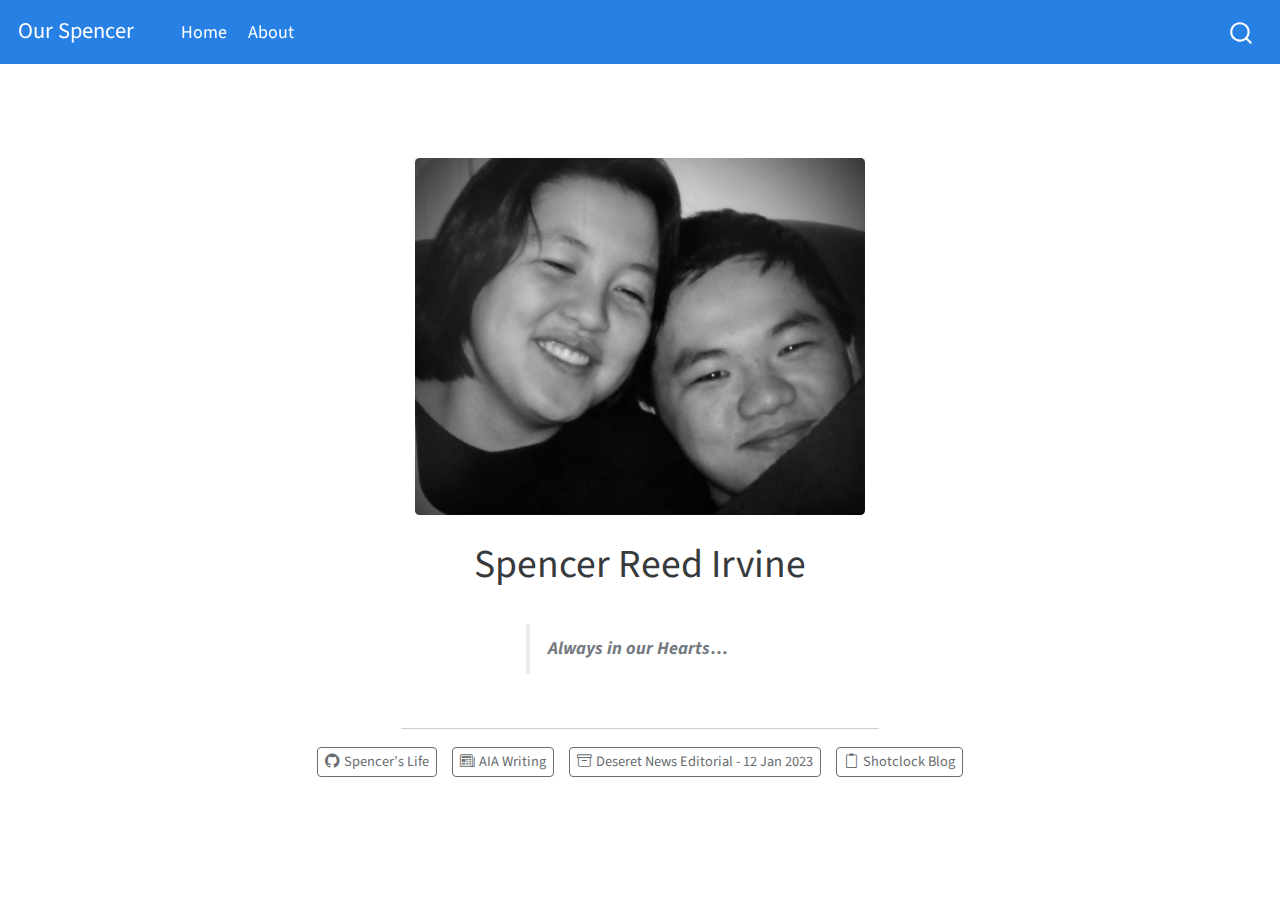
==== docs/index.html @ 05749479 "initial commit" ====
<!DOCTYPE html>
<html xmlns="http://www.w3.org/1999/xhtml" lang="en" xml:lang="en"><head>

<meta charset="utf-8">
<meta name="generator" content="quarto-1.2.269">

<meta name="viewport" content="width=device-width, initial-scale=1.0, user-scalable=yes">


<title>Our Spencer - Spencer Reed Irvine</title>
<style>
code{white-space: pre-wrap;}
span.smallcaps{font-variant: small-caps;}
div.columns{display: flex; gap: min(4vw, 1.5em);}
div.column{flex: auto; overflow-x: auto;}
div.hanging-indent{margin-left: 1.5em; text-indent: -1.5em;}
ul.task-list{list-style: none;}
ul.task-list li input[type="checkbox"] {
  width: 0.8em;
  margin: 0 0.8em 0.2em -1.6em;
  vertical-align: middle;
}
</style>


<script src="site_libs/quarto-nav/quarto-nav.js"></script>
<script src="site_libs/quarto-nav/headroom.min.js"></script>
<script src="site_libs/clipboard/clipboard.min.js"></script>
<script src="site_libs/quarto-search/autocomplete.umd.js"></script>
<script src="site_libs/quarto-search/fuse.min.js"></script>
<script src="site_libs/quarto-search/quarto-search.js"></script>
<meta name="quarto:offset" content="./">
<script src="site_libs/quarto-html/quarto.js"></script>
<script src="site_libs/quarto-html/popper.min.js"></script>
<script src="site_libs/quarto-html/tippy.umd.min.js"></script>
<link href="site_libs/quarto-html/tippy.css" rel="stylesheet">
<link href="site_libs/quarto-html/quarto-syntax-highlighting.css" rel="stylesheet" id="quarto-text-highlighting-styles">
<script src="site_libs/bootstrap/bootstrap.min.js"></script>
<link href="site_libs/bootstrap/bootstrap-icons.css" rel="stylesheet">
<link href="site_libs/bootstrap/bootstrap.min.css" rel="stylesheet" id="quarto-bootstrap" data-mode="light">
<script id="quarto-search-options" type="application/json">{
  "location": "navbar",
  "copy-button": false,
  "collapse-after": 3,
  "panel-placement": "end",
  "type": "overlay",
  "limit": 20,
  "language": {
    "search-no-results-text": "No results",
    "search-matching-documents-text": "matching documents",
    "search-copy-link-title": "Copy link to search",
    "search-hide-matches-text": "Hide additional matches",
    "search-more-match-text": "more match in this document",
    "search-more-matches-text": "more matches in this document",
    "search-clear-button-title": "Clear",
    "search-detached-cancel-button-title": "Cancel",
    "search-submit-button-title": "Submit"
  }
}</script>


<link rel="stylesheet" href="styles.css">
</head>

<body class="nav-fixed fullcontent">

<div id="quarto-search-results"></div>
  <header id="quarto-header" class="headroom fixed-top">
    <nav class="navbar navbar-expand-lg navbar-dark ">
      <div class="navbar-container container-fluid">
      <div class="navbar-brand-container">
    <a class="navbar-brand" href="./index.html">
    <span class="navbar-title">Our Spencer</span>
    </a>
  </div>
          <button class="navbar-toggler" type="button" data-bs-toggle="collapse" data-bs-target="#navbarCollapse" aria-controls="navbarCollapse" aria-expanded="false" aria-label="Toggle navigation" onclick="if (window.quartoToggleHeadroom) { window.quartoToggleHeadroom(); }">
  <span class="navbar-toggler-icon"></span>
</button>
          <div class="collapse navbar-collapse" id="navbarCollapse">
            <ul class="navbar-nav navbar-nav-scroll me-auto">
  <li class="nav-item">
    <a class="nav-link active" href="./index.html" aria-current="page">
 <span class="menu-text">Home</span></a>
  </li>  
  <li class="nav-item">
    <a class="nav-link" href="./about.html">
 <span class="menu-text">About</span></a>
  </li>  
</ul>
              <div id="quarto-search" class="" title="Search"></div>
          </div> <!-- /navcollapse -->
      </div> <!-- /container-fluid -->
    </nav>
</header>
<!-- content -->
<div id="quarto-content" class="quarto-container page-columns page-rows-contents page-layout-article page-navbar">
<!-- sidebar -->
<!-- margin-sidebar -->
    
<!-- main -->
<div class="quarto-about-jolla">
  <img src="kristy2-EDIT.jpg" class="about-image
  rounded " style="width: 25em;">
 <header id="title-block-header" class="quarto-title-block default">
<div class="quarto-title">
<h1 class="title">Spencer Reed Irvine</h1>
</div>
<div class="quarto-title-meta">
  </div>
</header><main class="content" id="quarto-document-content">
<blockquote class="blockquote">
<p><strong><em>Always in our Hearts</em>…</strong></p>
</blockquote>


</main> 
  <hr class="about-sep">
   <div class="about-links">
  <a href="https://spencerirvinereed.github.io/spencer/" class="about-link">
    <i class="bi bi-github"></i>
     <span class="about-link-text">Spencer’s Life</span>
  </a>
  <a href="https://spencerirvinereed.github.io/aia/" class="about-link">
    <i class="bi bi-newspaper"></i>
     <span class="about-link-text">AIA Writing</span>
  </a>
  <a href="https://www.deseret.com/authors/spencer-irvine" class="about-link">
    <i class="bi bi-archive"></i>
     <span class="about-link-text">Deseret News Editorial - 12 Jan 2023</span>
  </a>
  <a href="https://shotclockblog.wordpress.com/" class="about-link">
    <i class="bi bi-clipboard2"></i>
     <span class="about-link-text">Shotclock Blog</span>
  </a>
</div>
</div>
 <!-- /main -->
<script id="quarto-html-after-body" type="application/javascript">
window.document.addEventListener("DOMContentLoaded", function (event) {
  const toggleBodyColorMode = (bsSheetEl) => {
    const mode = bsSheetEl.getAttribute("data-mode");
    const bodyEl = window.document.querySelector("body");
    if (mode === "dark") {
      bodyEl.classList.add("quarto-dark");
      bodyEl.classList.remove("quarto-light");
    } else {
      bodyEl.classList.add("quarto-light");
      bodyEl.classList.remove("quarto-dark");
    }
  }
  const toggleBodyColorPrimary = () => {
    const bsSheetEl = window.document.querySelector("link#quarto-bootstrap");
    if (bsSheetEl) {
      toggleBodyColorMode(bsSheetEl);
    }
  }
  toggleBodyColorPrimary();  
  const clipboard = new window.ClipboardJS('.code-copy-button', {
    target: function(trigger) {
      return trigger.previousElementSibling;
    }
  });
  clipboard.on('success', function(e) {
    // button target
    const button = e.trigger;
    // don't keep focus
    button.blur();
    // flash "checked"
    button.classList.add('code-copy-button-checked');
    var currentTitle = button.getAttribute("title");
    button.setAttribute("title", "Copied!");
    let tooltip;
    if (window.bootstrap) {
      button.setAttribute("data-bs-toggle", "tooltip");
      button.setAttribute("data-bs-placement", "left");
      button.setAttribute("data-bs-title", "Copied!");
      tooltip = new bootstrap.Tooltip(button, 
        { trigger: "manual", 
          customClass: "code-copy-button-tooltip",
          offset: [0, -8]});
      tooltip.show();    
    }
    setTimeout(function() {
      if (tooltip) {
        tooltip.hide();
        button.removeAttribute("data-bs-title");
        button.removeAttribute("data-bs-toggle");
        button.removeAttribute("data-bs-placement");
      }
      button.setAttribute("title", currentTitle);
      button.classList.remove('code-copy-button-checked');
    }, 1000);
    // clear code selection
    e.clearSelection();
  });
  function tippyHover(el, contentFn) {
    const config = {
      allowHTML: true,
      content: contentFn,
      maxWidth: 500,
      delay: 100,
      arrow: false,
      appendTo: function(el) {
          return el.parentElement;
      },
      interactive: true,
      interactiveBorder: 10,
      theme: 'quarto',
      placement: 'bottom-start'
    };
    window.tippy(el, config); 
  }
  const noterefs = window.document.querySelectorAll('a[role="doc-noteref"]');
  for (var i=0; i<noterefs.length; i++) {
    const ref = noterefs[i];
    tippyHover(ref, function() {
      // use id or data attribute instead here
      let href = ref.getAttribute('data-footnote-href') || ref.getAttribute('href');
      try { href = new URL(href).hash; } catch {}
      const id = href.replace(/^#\/?/, "");
      const note = window.document.getElementById(id);
      return note.innerHTML;
    });
  }
  const findCites = (el) => {
    const parentEl = el.parentElement;
    if (parentEl) {
      const cites = parentEl.dataset.cites;
      if (cites) {
        return {
          el,
          cites: cites.split(' ')
        };
      } else {
        return findCites(el.parentElement)
      }
    } else {
      return undefined;
    }
  };
  var bibliorefs = window.document.querySelectorAll('a[role="doc-biblioref"]');
  for (var i=0; i<bibliorefs.length; i++) {
    const ref = bibliorefs[i];
    const citeInfo = findCites(ref);
    if (citeInfo) {
      tippyHover(citeInfo.el, function() {
        var popup = window.document.createElement('div');
        citeInfo.cites.forEach(function(cite) {
          var citeDiv = window.document.createElement('div');
          citeDiv.classList.add('hanging-indent');
          citeDiv.classList.add('csl-entry');
          var biblioDiv = window.document.getElementById('ref-' + cite);
          if (biblioDiv) {
            citeDiv.innerHTML = biblioDiv.innerHTML;
          }
          popup.appendChild(citeDiv);
        });
        return popup.innerHTML;
      });
    }
  }
});
</script>
</div> <!-- /content -->



</body></html>
---- docs/site_libs/quarto-html/tippy.css ----
.tippy-box[data-animation=fade][data-state=hidden]{opacity:0}[data-tippy-root]{max-width:calc(100vw - 10px)}.tippy-box{position:relative;background-color:#333;color:#fff;border-radius:4px;font-size:14px;line-height:1.4;white-space:normal;outline:0;transition-property:transform,visibility,opacity}.tippy-box[data-placement^=top]>.tippy-arrow{bottom:0}.tippy-box[data-placement^=top]>.tippy-arrow:before{bottom:-7px;left:0;border-width:8px 8px 0;border-top-color:initial;transform-origin:center top}.tippy-box[data-placement^=bottom]>.tippy-arrow{top:0}.tippy-box[data-placement^=bottom]>.tippy-arrow:before{top:-7px;left:0;border-width:0 8px 8px;border-bottom-color:initial;transform-origin:center bottom}.tippy-box[data-placement^=left]>.tippy-arrow{right:0}.tippy-box[data-placement^=left]>.tippy-arrow:before{border-width:8px 0 8px 8px;border-left-color:initial;right:-7px;transform-origin:center left}.tippy-box[data-placement^=right]>.tippy-arrow{left:0}.tippy-box[data-placement^=right]>.tippy-arrow:before{left:-7px;border-width:8px 8px 8px 0;border-right-color:initial;transform-origin:center right}.tippy-box[data-inertia][data-state=visible]{transition-timing-function:cubic-bezier(.54,1.5,.38,1.11)}.tippy-arrow{width:16px;height:16px;color:#333}.tippy-arrow:before{content:"";position:absolute;border-color:transparent;border-style:solid}.tippy-content{position:relative;padding:5px 9px;z-index:1}
---- docs/site_libs/quarto-html/quarto-syntax-highlighting.css ----
/* quarto syntax highlight colors */
:root {
  --quarto-hl-ot-color: #003B4F;
  --quarto-hl-at-color: #657422;
  --quarto-hl-ss-color: #20794D;
  --quarto-hl-an-color: #5E5E5E;
  --quarto-hl-fu-color: #4758AB;
  --quarto-hl-st-color: #20794D;
  --quarto-hl-cf-color: #003B4F;
  --quarto-hl-op-color: #5E5E5E;
  --quarto-hl-er-color: #AD0000;
  --quarto-hl-bn-color: #AD0000;
  --quarto-hl-al-color: #AD0000;
  --quarto-hl-va-color: #111111;
  --quarto-hl-bu-color: inherit;
  --quarto-hl-ex-color: inherit;
  --quarto-hl-pp-color: #AD0000;
  --quarto-hl-in-color: #5E5E5E;
  --quarto-hl-vs-color: #20794D;
  --quarto-hl-wa-color: #5E5E5E;
  --quarto-hl-do-color: #5E5E5E;
  --quarto-hl-im-color: #00769E;
  --quarto-hl-ch-color: #20794D;
  --quarto-hl-dt-color: #AD0000;
  --quarto-hl-fl-color: #AD0000;
  --quarto-hl-co-color: #5E5E5E;
  --quarto-hl-cv-color: #5E5E5E;
  --quarto-hl-cn-color: #8f5902;
  --quarto-hl-sc-color: #5E5E5E;
  --quarto-hl-dv-color: #AD0000;
  --quarto-hl-kw-color: #003B4F;
}

/* other quarto variables */
:root {
  --quarto-font-monospace: SFMono-Regular, Menlo, Monaco, Consolas, "Liberation Mono", "Courier New", monospace;
}

pre > code.sourceCode > span {
  color: #003B4F;
}

code span {
  color: #003B4F;
}

code.sourceCode > span {
  color: #003B4F;
}

div.sourceCode,
div.sourceCode pre.sourceCode {
  color: #003B4F;
}

code span.ot {
  color: #003B4F;
}

code span.at {
  color: #657422;
}

code span.ss {
  color: #20794D;
}

code span.an {
  color: #5E5E5E;
}

code span.fu {
  color: #4758AB;
}

code span.st {
  color: #20794D;
}

code span.cf {
  color: #003B4F;
}

code span.op {
  color: #5E5E5E;
}

code span.er {
  color: #AD0000;
}

code span.bn {
  color: #AD0000;
}

code span.al {
  color: #AD0000;
}

code span.va {
  color: #111111;
}

code span.pp {
  color: #AD0000;
}

code span.in {
  color: #5E5E5E;
}

code span.vs {
  color: #20794D;
}

code span.wa {
  color: #5E5E5E;
  font-style: italic;
}

code span.do {
  color: #5E5E5E;
  font-style: italic;
}

code span.im {
  color: #00769E;
}

code span.ch {
  color: #20794D;
}

code span.dt {
  color: #AD0000;
}

code span.fl {
  color: #AD0000;
}

code span.co {
  color: #5E5E5E;
}

code span.cv {
  color: #5E5E5E;
  font-style: italic;
}

code span.cn {
  color: #8f5902;
}

code span.sc {
  color: #5E5E5E;
}

code span.dv {
  color: #AD0000;
}

code span.kw {
  color: #003B4F;
}

.prevent-inlining {
  content: "</";
}

/*# sourceMappingURL=debc5d5d77c3f9108843748ff7464032.css.map */
---- docs/styles.css ----
/* css styles */
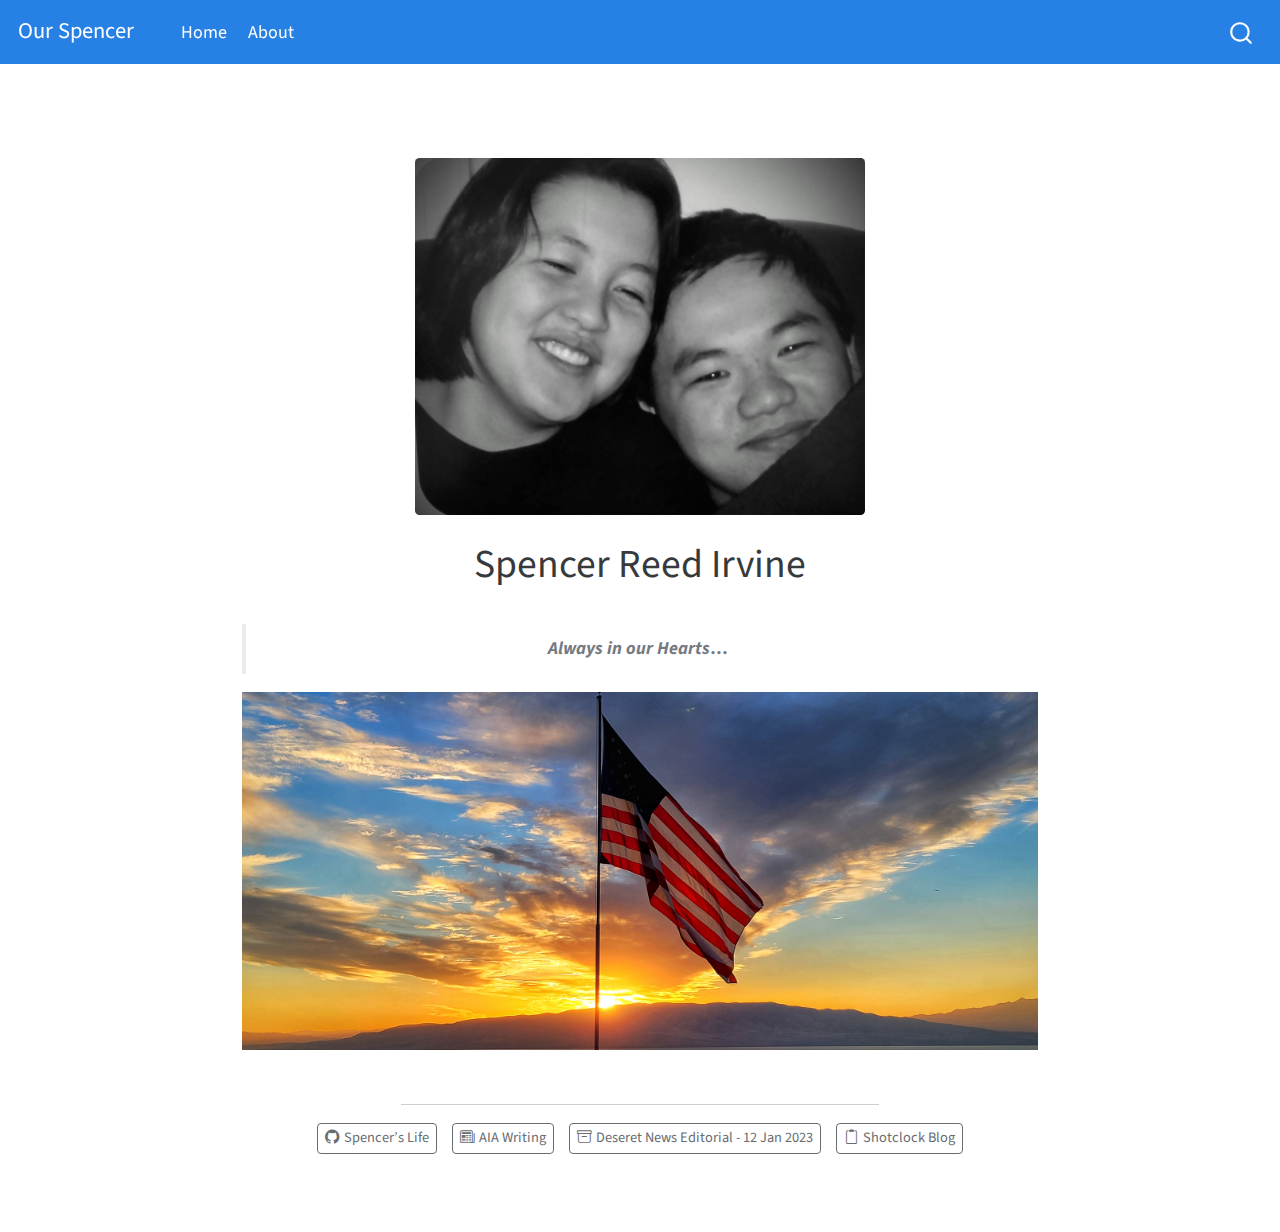
==== commit c761a9de: "add photo" ====
--- a/docs/index.html
+++ b/docs/index.html
@@ -111,6 +111,7 @@
 <blockquote class="blockquote">
 <p><strong><em>Always in our Hearts</em>…</strong></p>
 </blockquote>
+<p><img src="flag.jpeg" class="img-fluid"></p>
 
 
 </main> 
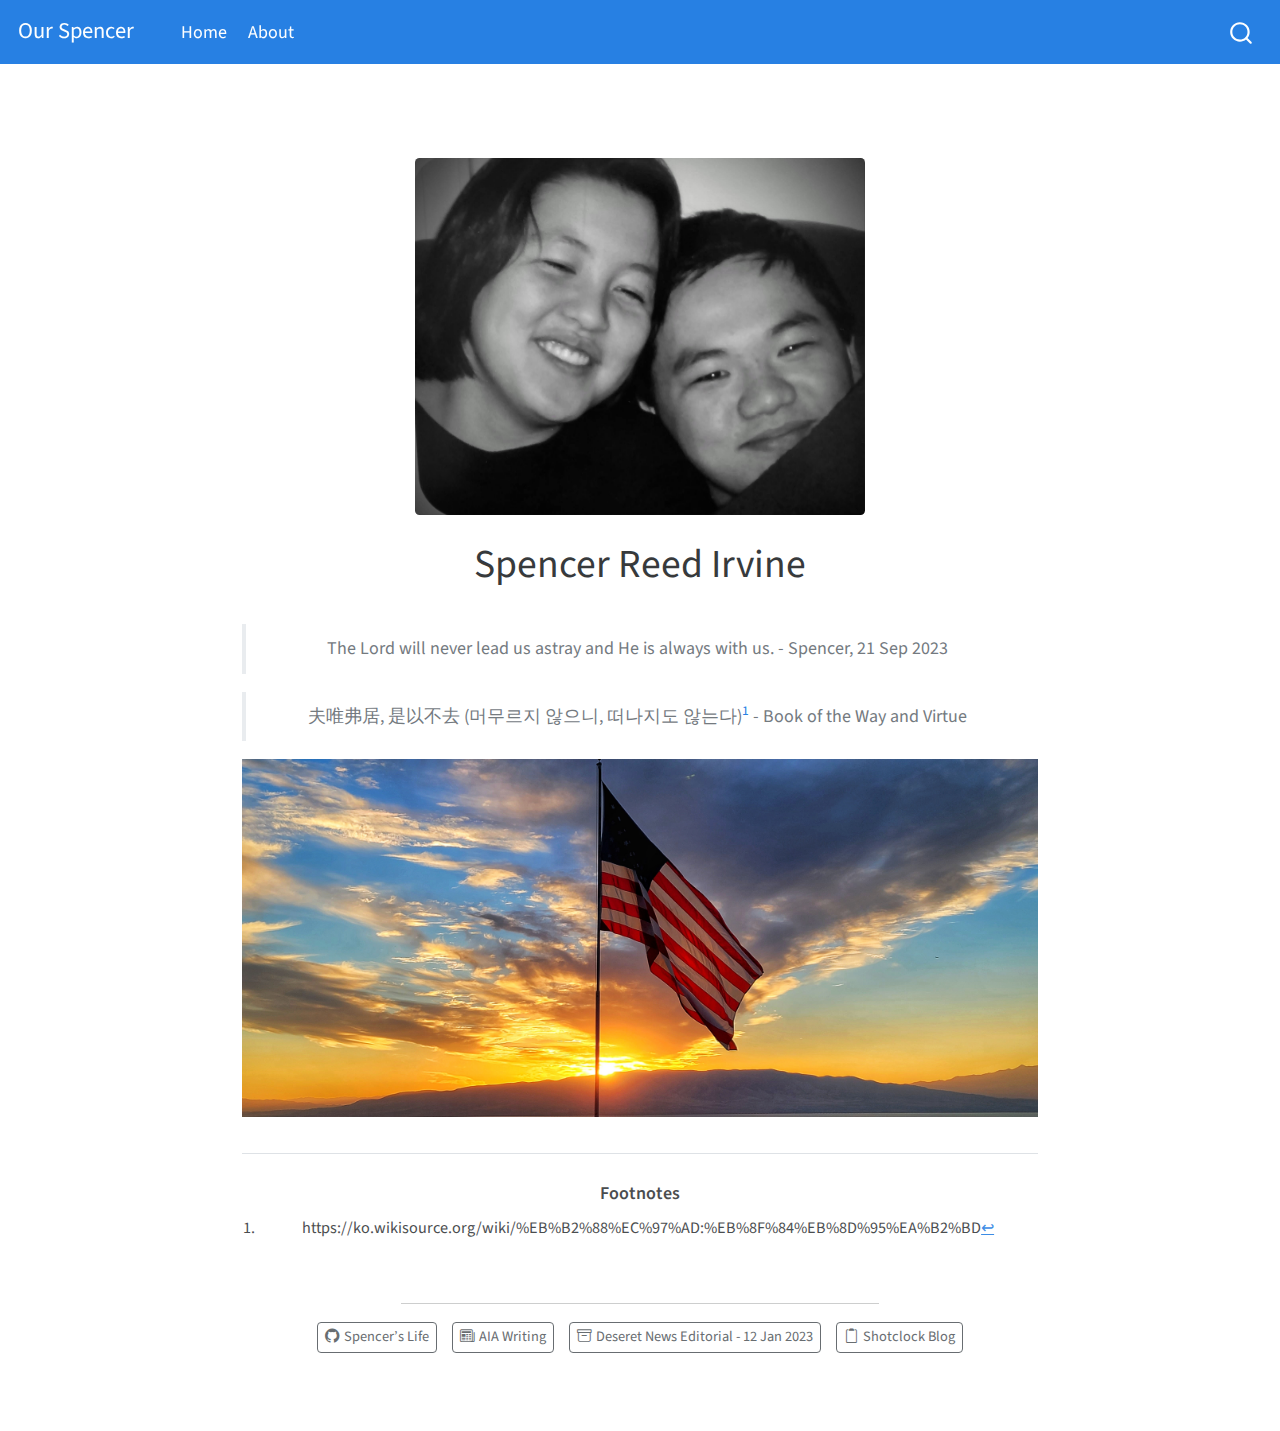
==== commit 509c33de: "quotes added" ====
--- a/docs/index.html
+++ b/docs/index.html
@@ -109,12 +109,21 @@
   </div>
 </header><main class="content" id="quarto-document-content">
 <blockquote class="blockquote">
-<p><strong><em>Always in our Hearts</em>…</strong></p>
+<p>The Lord will never lead us astray and He is always with us. - Spencer, 21 Sep 2023</p>
+</blockquote>
+<blockquote class="blockquote">
+<p>夫唯弗居, 是以不去 (머무르지 않으니, 떠나지도 않는다)<a href="#fn1" class="footnote-ref" id="fnref1" role="doc-noteref"><sup>1</sup></a> - Book of the Way and Virtue</p>
 </blockquote>
 <p><img src="flag.jpeg" class="img-fluid"></p>
 
 
-</main> 
+
+<div id="quarto-appendix" class="default"><section id="footnotes" class="footnotes footnotes-end-of-document" role="doc-endnotes"><h2 class="anchored quarto-appendix-heading">Footnotes</h2>
+
+<ol>
+<li id="fn1"><p>https://ko.wikisource.org/wiki/%EB%B2%88%EC%97%AD:%EB%8F%84%EB%8D%95%EA%B2%BD<a href="#fnref1" class="footnote-back" role="doc-backlink">↩︎</a></p></li>
+</ol>
+</section></div></main> 
   <hr class="about-sep">
    <div class="about-links">
   <a href="https://spencerirvinereed.github.io/spencer/" class="about-link">
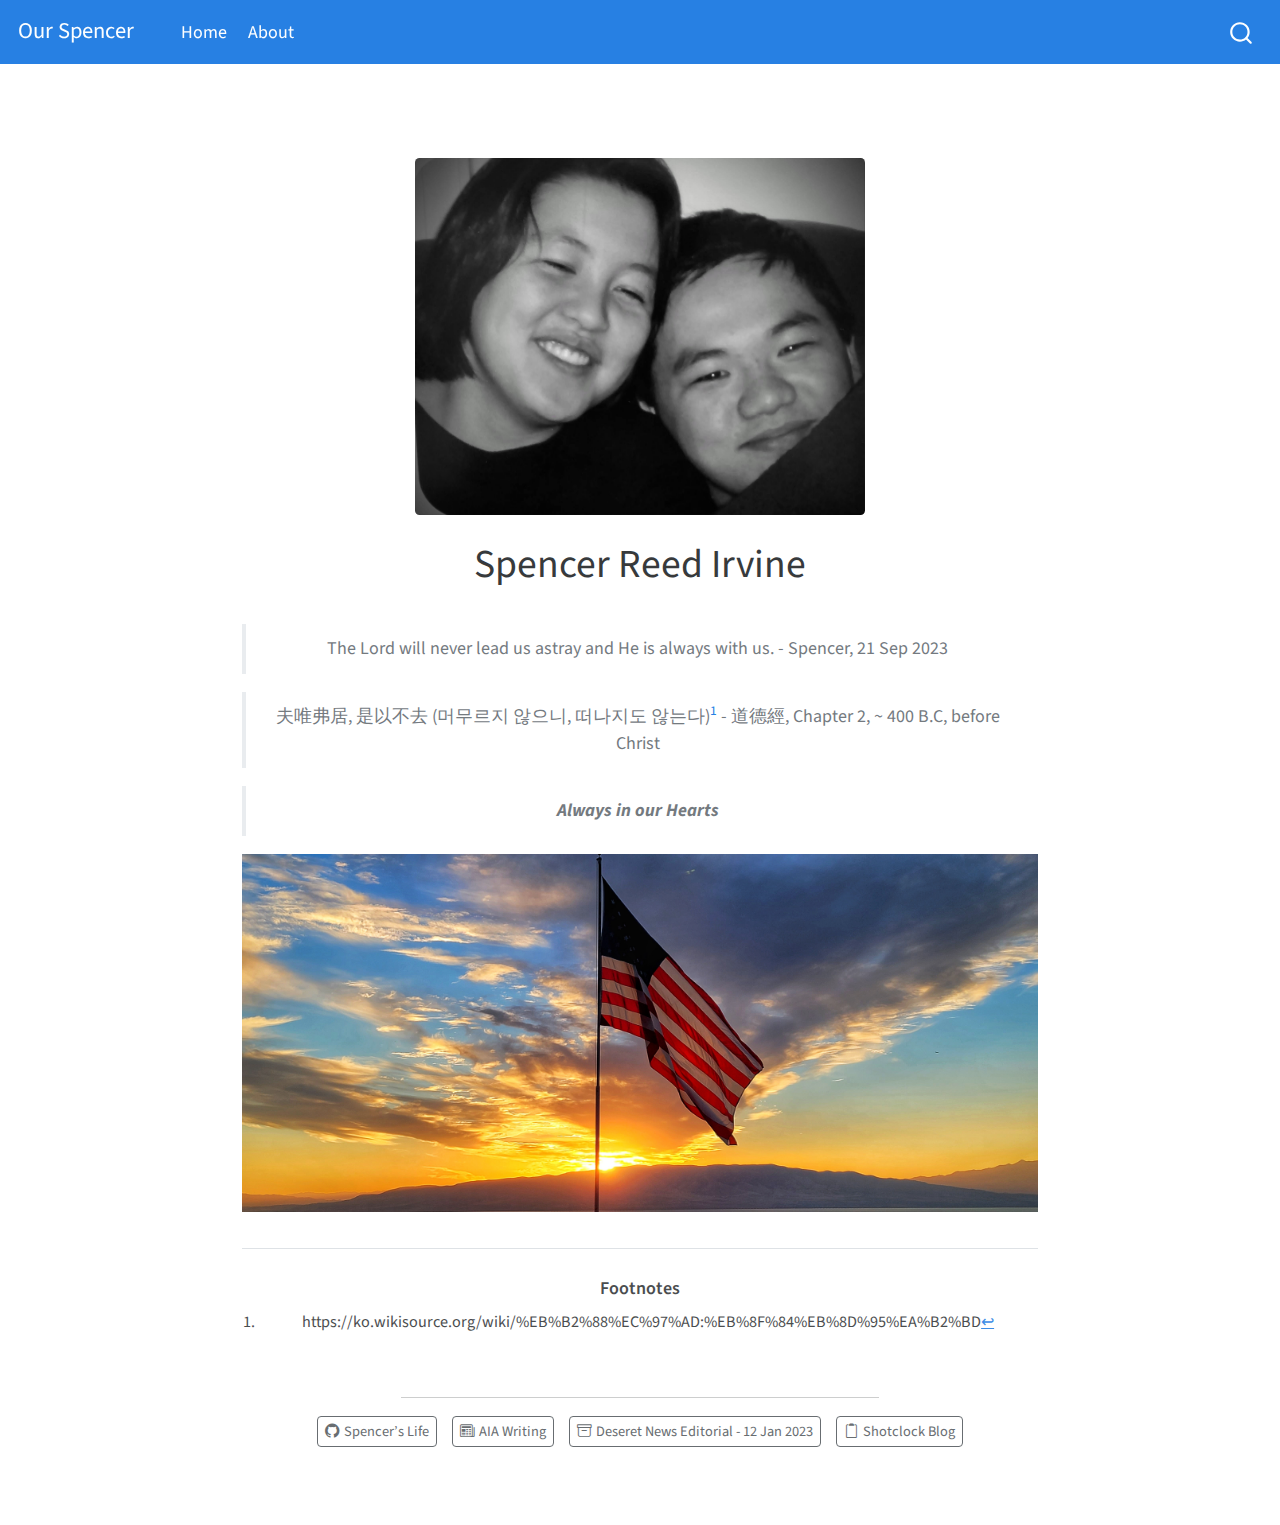
==== commit 3a1a80ba: "one more quote" ====
--- a/docs/index.html
+++ b/docs/index.html
@@ -112,7 +112,10 @@
 <p>The Lord will never lead us astray and He is always with us. - Spencer, 21 Sep 2023</p>
 </blockquote>
 <blockquote class="blockquote">
-<p>夫唯弗居, 是以不去 (머무르지 않으니, 떠나지도 않는다)<a href="#fn1" class="footnote-ref" id="fnref1" role="doc-noteref"><sup>1</sup></a> - Book of the Way and Virtue</p>
+<p>夫唯弗居, 是以不去 (머무르지 않으니, 떠나지도 않는다)<a href="#fn1" class="footnote-ref" id="fnref1" role="doc-noteref"><sup>1</sup></a> - 道德經, Chapter 2, ~ 400 B.C, before Christ</p>
+</blockquote>
+<blockquote class="blockquote">
+<p><strong><em>Always in our Hearts</em></strong></p>
 </blockquote>
 <p><img src="flag.jpeg" class="img-fluid"></p>
 
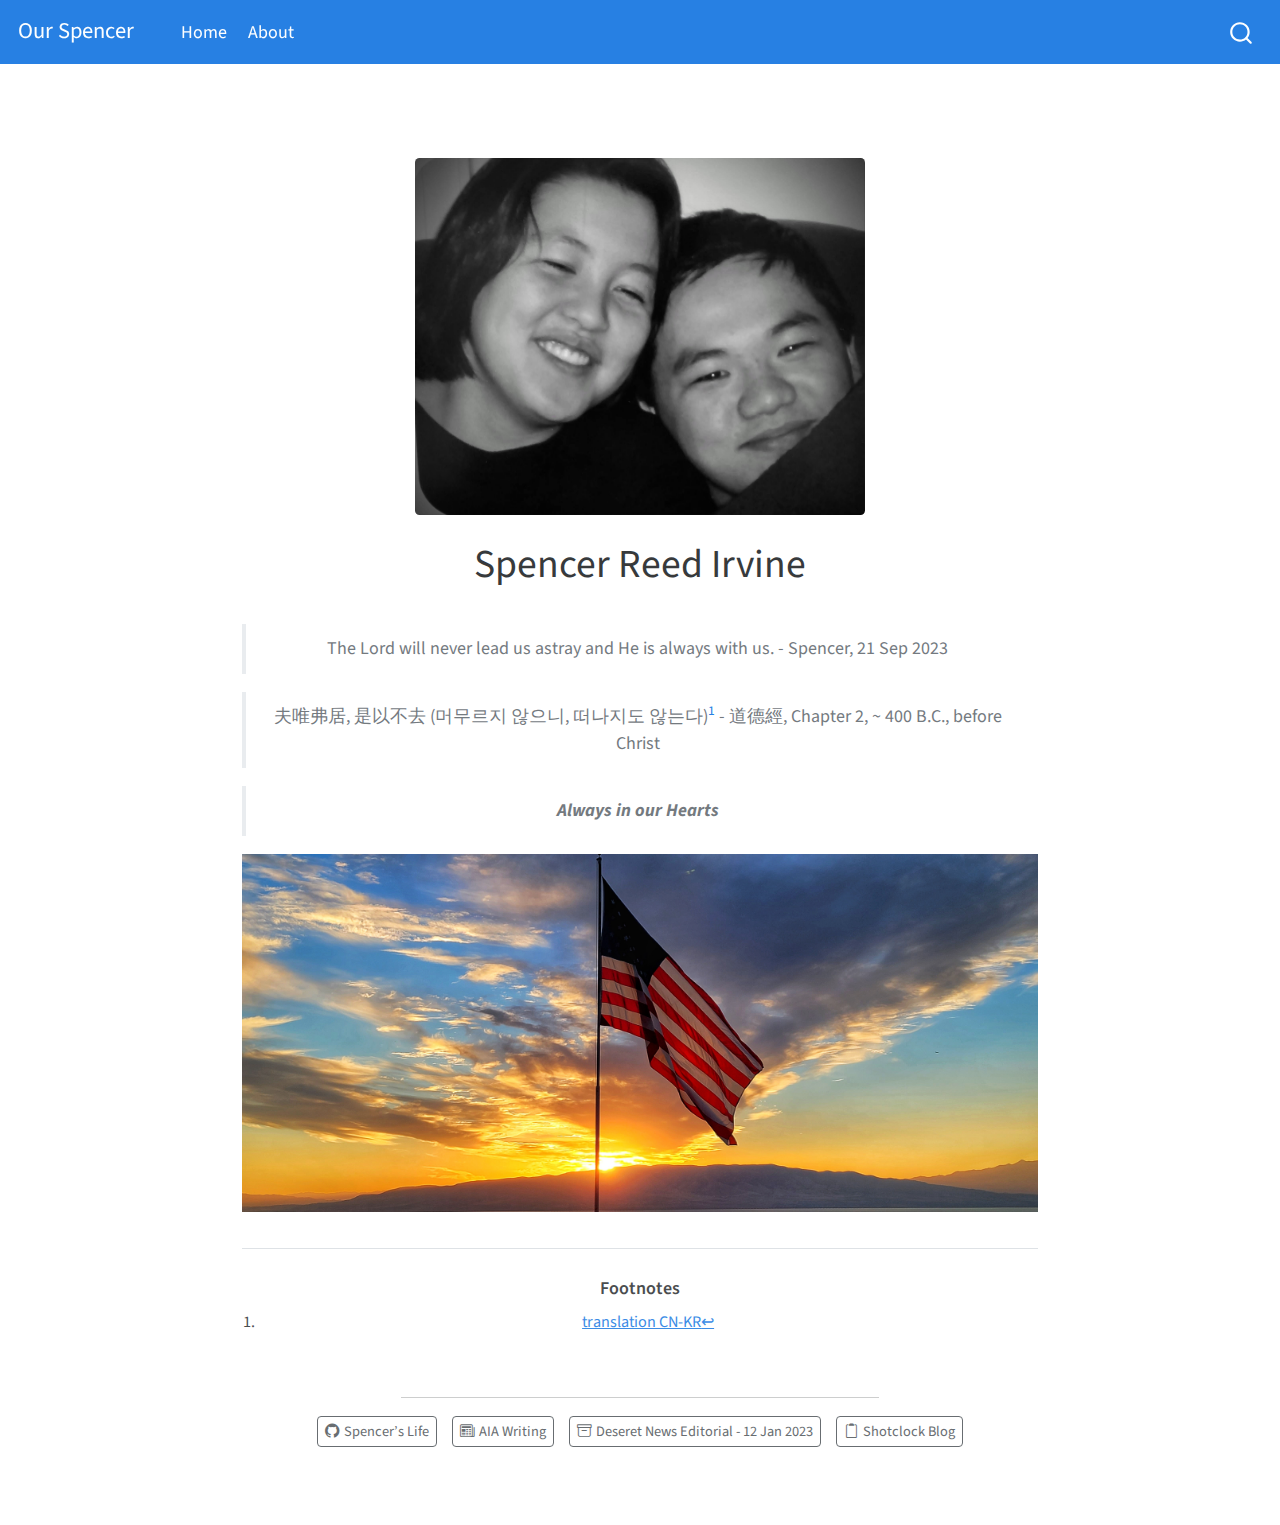
==== commit 3080f504: "format changes" ====
--- a/docs/index.html
+++ b/docs/index.html
@@ -112,7 +112,7 @@
 <p>The Lord will never lead us astray and He is always with us. - Spencer, 21 Sep 2023</p>
 </blockquote>
 <blockquote class="blockquote">
-<p>夫唯弗居, 是以不去 (머무르지 않으니, 떠나지도 않는다)<a href="#fn1" class="footnote-ref" id="fnref1" role="doc-noteref"><sup>1</sup></a> - 道德經, Chapter 2, ~ 400 B.C, before Christ</p>
+<p>夫唯弗居, 是以不去 (머무르지 않으니, 떠나지도 않는다)<a href="#fn1" class="footnote-ref" id="fnref1" role="doc-noteref"><sup>1</sup></a> - 道德經, Chapter 2, ~ 400 B.C., before Christ</p>
 </blockquote>
 <blockquote class="blockquote">
 <p><strong><em>Always in our Hearts</em></strong></p>
@@ -124,7 +124,7 @@
 <div id="quarto-appendix" class="default"><section id="footnotes" class="footnotes footnotes-end-of-document" role="doc-endnotes"><h2 class="anchored quarto-appendix-heading">Footnotes</h2>
 
 <ol>
-<li id="fn1"><p>https://ko.wikisource.org/wiki/%EB%B2%88%EC%97%AD:%EB%8F%84%EB%8D%95%EA%B2%BD<a href="#fnref1" class="footnote-back" role="doc-backlink">↩︎</a></p></li>
+<li id="fn1"><p><a href="https://ko.wikisource.org/wiki/%EB%B2%88%EC%97%AD:%EB%8F%84%EB%8D%95%EA%B2%BD">translation CN-KR</a><a href="#fnref1" class="footnote-back" role="doc-backlink">↩︎</a></p></li>
 </ol>
 </section></div></main> 
   <hr class="about-sep">
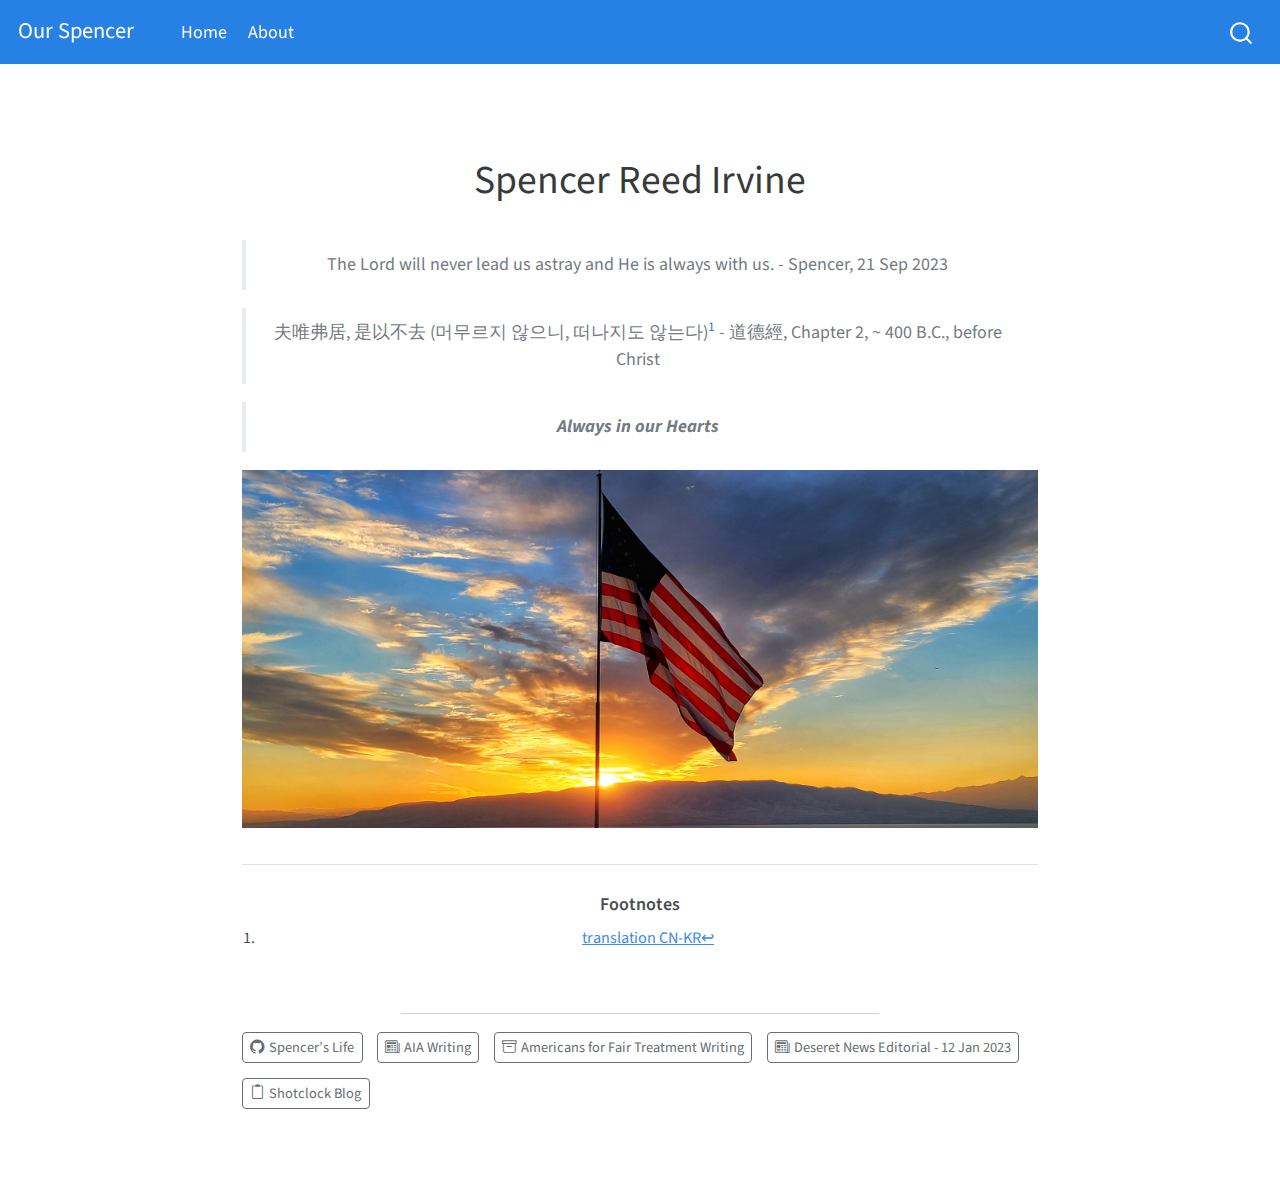
==== commit bd6cb240: "add AFFT" ====
--- a/docs/index.html
+++ b/docs/index.html
@@ -99,8 +99,6 @@
     
 <!-- main -->
 <div class="quarto-about-jolla">
-  <img src="kristy2-EDIT.jpg" class="about-image
-  rounded " style="width: 25em;">
  <header id="title-block-header" class="quarto-title-block default">
 <div class="quarto-title">
 <h1 class="title">Spencer Reed Irvine</h1>
@@ -137,8 +135,12 @@
     <i class="bi bi-newspaper"></i>
      <span class="about-link-text">AIA Writing</span>
   </a>
+  <a href="https://americansforfairtreatment.org/?s=spencer+irvine" class="about-link">
+    <i class="bi bi-archive"></i>
+     <span class="about-link-text">Americans for Fair Treatment Writing</span>
+  </a>
   <a href="https://www.deseret.com/authors/spencer-irvine" class="about-link">
-    <i class="bi bi-archive"></i>
+    <i class="bi bi-newspaper"></i>
      <span class="about-link-text">Deseret News Editorial - 12 Jan 2023</span>
   </a>
   <a href="https://shotclockblog.wordpress.com/" class="about-link">
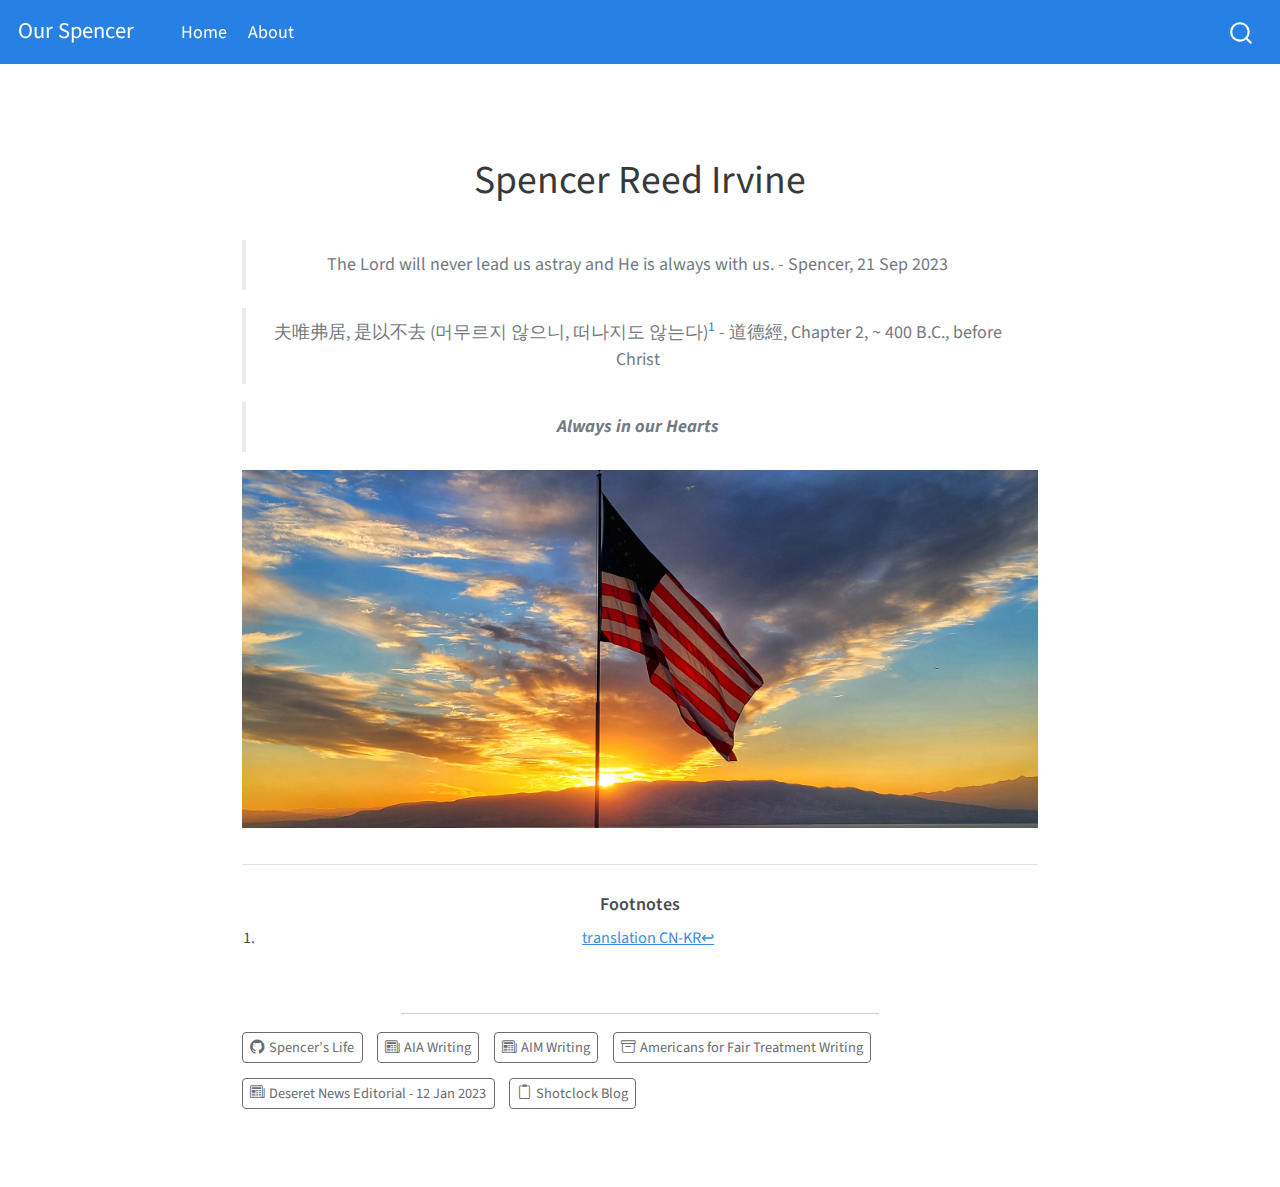
==== commit 72ed5c94: "add AIM" ====
--- a/docs/index.html
+++ b/docs/index.html
@@ -135,6 +135,10 @@
     <i class="bi bi-newspaper"></i>
      <span class="about-link-text">AIA Writing</span>
   </a>
+  <a href="https://spencerirvinereed.github.io/aim/" class="about-link">
+    <i class="bi bi-newspaper"></i>
+     <span class="about-link-text">AIM Writing</span>
+  </a>
   <a href="https://americansforfairtreatment.org/?s=spencer+irvine" class="about-link">
     <i class="bi bi-archive"></i>
      <span class="about-link-text">Americans for Fair Treatment Writing</span>
